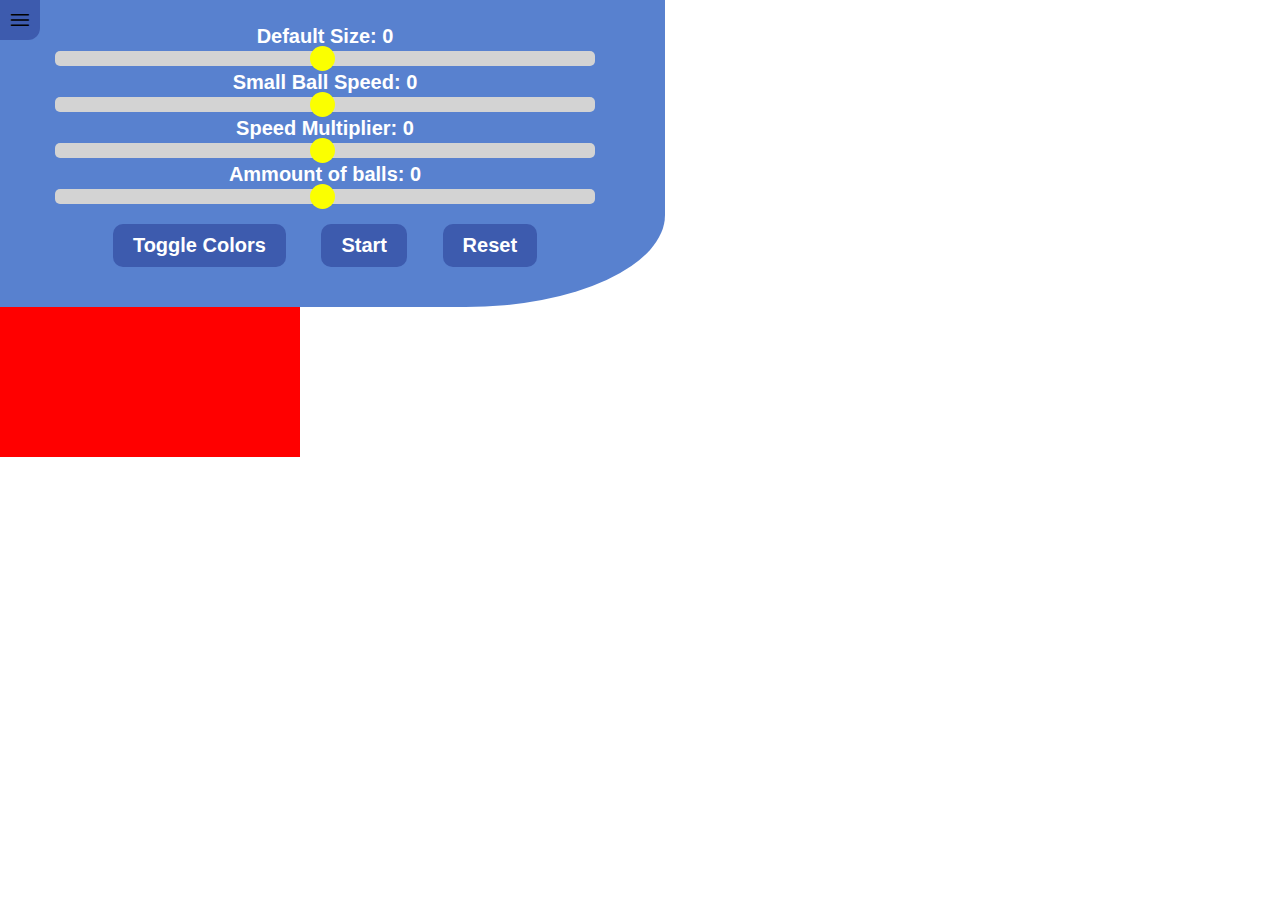
==== index.html @ 1017f567 "first commit" ====
<!DOCTYPE html>
<html lang="en">
	<head>
		<meta charset="UTF-8" />
		<meta http-equiv="X-UA-Compatible" content="IE=edge" />
		<meta name="viewport" content="width=device-width, initial-scale=1.0" />
		<title>Not Agar.io</title>
		<link rel="stylesheet" href="style.css" />
		<script defer src="main.js"></script>

		<link
			rel="stylesheet"
			href="https://fonts.googleapis.com/css2?family=Material+Symbols+Outlined:opsz,wght,FILL,GRAD@20..48,100..700,0..1,-50..200" />
	</head>
	<body>
		<span id="hideMenu" class="material-symbols-outlined"> menu </span>
		<div id="menu">
			<label for="defaultSize">Default Size: </label><span id="ds">0</span>
			<input
				id="defaultSize"
				class="slider"
				type="range"
				min="1"
				max="100"
				value="50" />
			<label for="smallBallSpeed">Small Ball Speed: </label
			><span id="sbs">0</span>
			<input
				id="smallBallSpeed"
				class="slider"
				type="range"
				min="1"
				max="100"
				value="50" />
			<label for="speedMultiplier">Speed Multiplier: </label
			><span id="sm">0</span>
			<input
				id="speedMultiplier"
				class="slider"
				type="range"
				min="1"
				max="100"
				value="50" />
			<label for="ammount">Ammount of balls: </label><span id="a">0</span>
			<input
				id="ammount"
				class="slider"
				type="range"
				min="1"
				max="100"
				value="50" />

			<button id="toggleColors">Toggle Colors</button>
			<button id="start">Start</button>
			<button id="reset">Reset</button>
		</div>
		<canvas></canvas>
	</body>
</html>
---- style.css ----
body {
	margin: 0;
	padding: 0;
}

canvas {
	background-color: red;
}

#menu {
	width: 600px;
	border-bottom-right-radius: 30%;
	background-color: #5881cf;
	color: #ffffff;
	padding: 25px;
	padding-right: 40px;
	margin: 0;
	font-size: 20px;
	font-family: Arial, Helvetica, sans-serif;
	font-weight: bold;
	text-align: center;
}

#hideMenu {
	position: absolute;
	top: 0;
	left: 0;
	padding: 8px;
	background-color: #3d5bae;
	border-bottom-right-radius: 30%;
	font-weight: bold;
}

#hideMenu :hover {
	cursor: pointer;
}

.hide {
	/* transition: background 500ms ease-in-out, color 1000ms ease-in-out; */
	display: none;
}

button {
	background-color: #3d5bae;
	color: #ffffff;
	padding: 10px;
	margin: 15px;
	padding-left: 20px;
	padding-right: 20px;
	border: none;
	border-radius: 10px;
	font-size: 20px;
	font-family: Arial, Helvetica, sans-serif;
	font-weight: bold;
	text-align: center;
}

.slider {
	-webkit-appearance: none;
	width: 90%;
	height: 15px;
	border-radius: 5px;
	background: #d3d3d3;
	outline: none;
	-webkit-transition: 0.2s;
	transition: opacity 0.2s;
}

.slider::-webkit-slider-thumb {
	-webkit-appearance: none;
	appearance: none;
	width: 25px;
	height: 25px;
	border-radius: 50%;
	background: #fbff00;
	cursor: pointer;
}

.slider::-moz-range-thumb {
	width: 25px;
	height: 25px;
	border-radius: 50%;
	background: #ffffff;
	cursor: pointer;
}

.material-symbols-outlined {
	font-variation-settings: 'FILL' 0, 'wght' 400, 'GRAD' 0, 'opsz' 48;
}
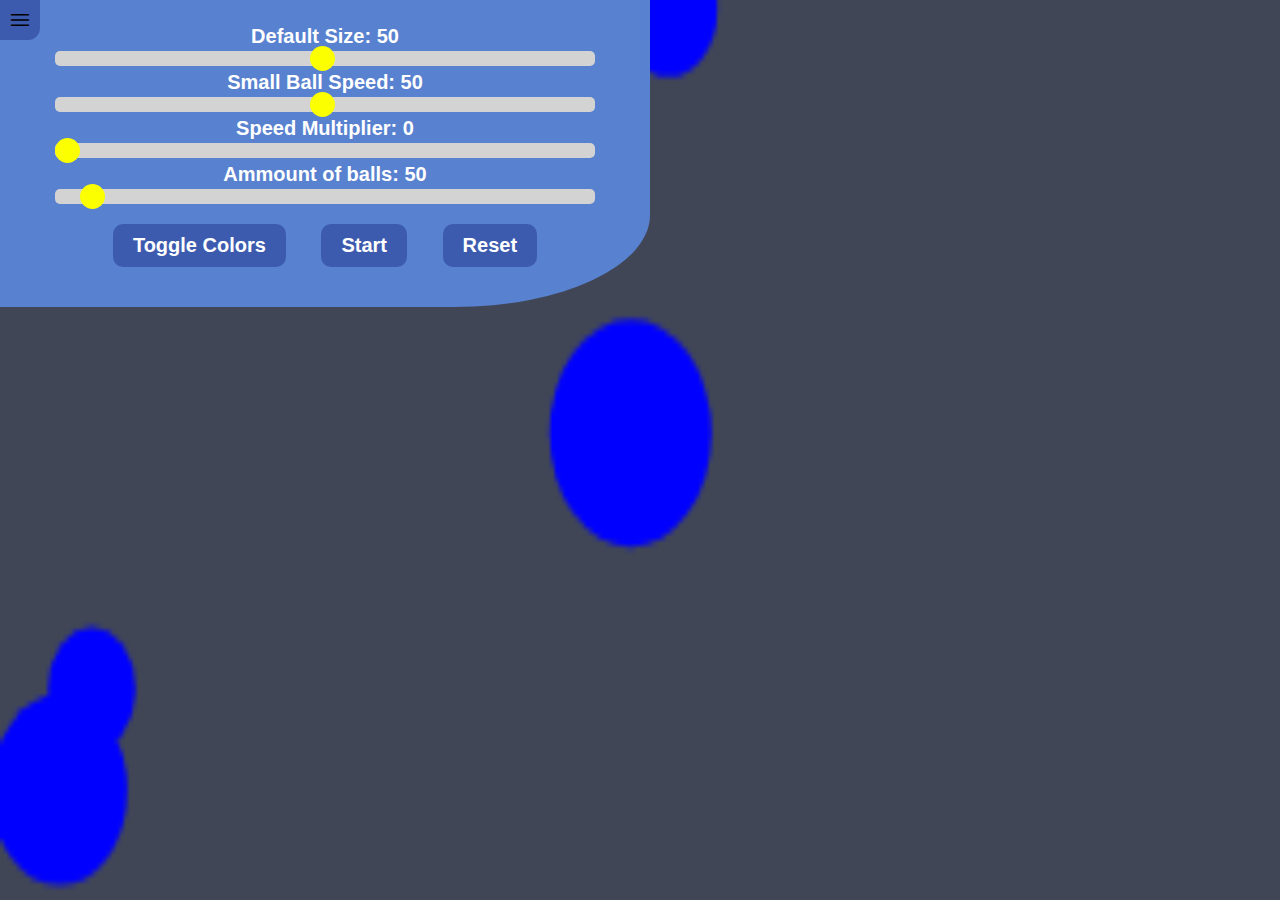
==== commit f0c21943: "balls on the screen, not very good, just a proof of concept" ====
--- a/index.html
+++ b/index.html
@@ -15,7 +15,7 @@
 	<body>
 		<span id="hideMenu" class="material-symbols-outlined"> menu </span>
 		<div id="menu">
-			<label for="defaultSize">Default Size: </label><span id="ds">0</span>
+			<label for="defaultSize">Default Size: </label><span id="ds">50</span>
 			<input
 				id="defaultSize"
 				class="slider"
@@ -24,7 +24,7 @@
 				max="100"
 				value="50" />
 			<label for="smallBallSpeed">Small Ball Speed: </label
-			><span id="sbs">0</span>
+			><span id="sbs">50</span>
 			<input
 				id="smallBallSpeed"
 				class="slider"
@@ -38,22 +38,22 @@
 				id="speedMultiplier"
 				class="slider"
 				type="range"
-				min="1"
-				max="100"
-				value="50" />
-			<label for="ammount">Ammount of balls: </label><span id="a">0</span>
+				min="0"
+				max="5"
+				value="0" />
+			<label for="ammount">Ammount of balls: </label><span id="a">50</span>
 			<input
 				id="ammount"
 				class="slider"
 				type="range"
 				min="1"
-				max="100"
+				max="1000"
 				value="50" />
 
 			<button id="toggleColors">Toggle Colors</button>
-			<button id="start">Start</button>
-			<button id="reset">Reset</button>
+			<button id="start" onclick="start()">Start</button>
+			<button id="reset" onclick="reset()">Reset</button>
 		</div>
-		<canvas></canvas>
+		<canvas id="ballPit"></canvas>
 	</body>
 </html>
--- a/style.css
+++ b/style.css
@@ -3,32 +3,41 @@
 	padding: 0;
 }
 
-canvas {
-	background-color: red;
+#ballPit {
+	background-color: #404656;
+	position: absolute;
+	z-index: 1;
+	height: 100%;
+	width: 100%;
 }
 
 #menu {
 	width: 600px;
+	height: max-content;
 	border-bottom-right-radius: 30%;
 	background-color: #5881cf;
 	color: #ffffff;
 	padding: 25px;
-	padding-right: 40px;
-	margin: 0;
 	font-size: 20px;
 	font-family: Arial, Helvetica, sans-serif;
 	font-weight: bold;
 	text-align: center;
+	position: absolute;
+	top: 0;
+	left: 0;
+	z-index: 2;
 }
 
 #hideMenu {
 	position: absolute;
 	top: 0;
 	left: 0;
+	z-index: 3;
 	padding: 8px;
 	background-color: #3d5bae;
 	border-bottom-right-radius: 30%;
 	font-weight: bold;
+	user-select: none;
 }
 
 #hideMenu :hover {
@@ -36,7 +45,6 @@
 }
 
 .hide {
-	/* transition: background 500ms ease-in-out, color 1000ms ease-in-out; */
 	display: none;
 }
 
@@ -56,7 +64,7 @@
 }
 
 .slider {
-	-webkit-appearance: none;
+	appearance: none;
 	width: 90%;
 	height: 15px;
 	border-radius: 5px;
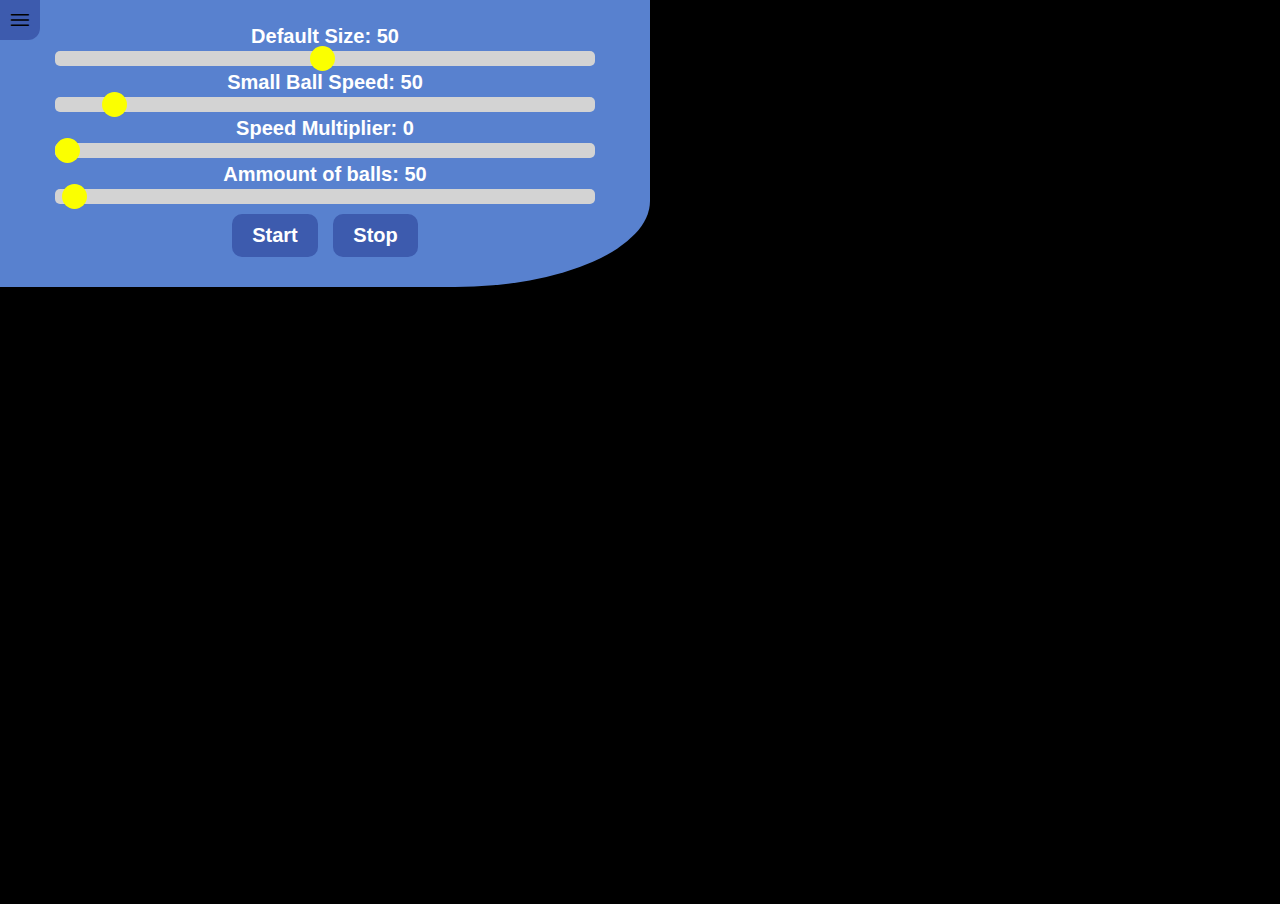
==== commit 7d109ae0: "not working as intended, but somewhat working" ====
--- a/index.html
+++ b/index.html
@@ -31,7 +31,7 @@
 				type="range"
 				min="1"
 				max="100"
-				value="50" />
+				value="10" />
 			<label for="speedMultiplier">Speed Multiplier: </label
 			><span id="sm">0</span>
 			<input
@@ -48,11 +48,10 @@
 				type="range"
 				min="1"
 				max="1000"
-				value="50" />
+				value="15" />
 
-			<button id="toggleColors">Toggle Colors</button>
-			<button id="start" onclick="start()">Start</button>
-			<button id="reset" onclick="reset()">Reset</button>
+			<button id="start" onclick="loop()">Start</button>
+			<button id="stop" onclick="stopLoop()">Stop</button>
 		</div>
 		<canvas id="ballPit"></canvas>
 	</body>
--- a/style.css
+++ b/style.css
@@ -1,14 +1,15 @@
 body {
 	margin: 0;
 	padding: 0;
+	overflow: hidden;
+	background-color: black;
 }
 
 #ballPit {
-	background-color: #404656;
-	position: absolute;
+	/* position: absolute;
 	z-index: 1;
 	height: 100%;
-	width: 100%;
+	width: 100%; */
 }
 
 #menu {
@@ -52,7 +53,7 @@
 	background-color: #3d5bae;
 	color: #ffffff;
 	padding: 10px;
-	margin: 15px;
+	margin: 5px;
 	padding-left: 20px;
 	padding-right: 20px;
 	border: none;
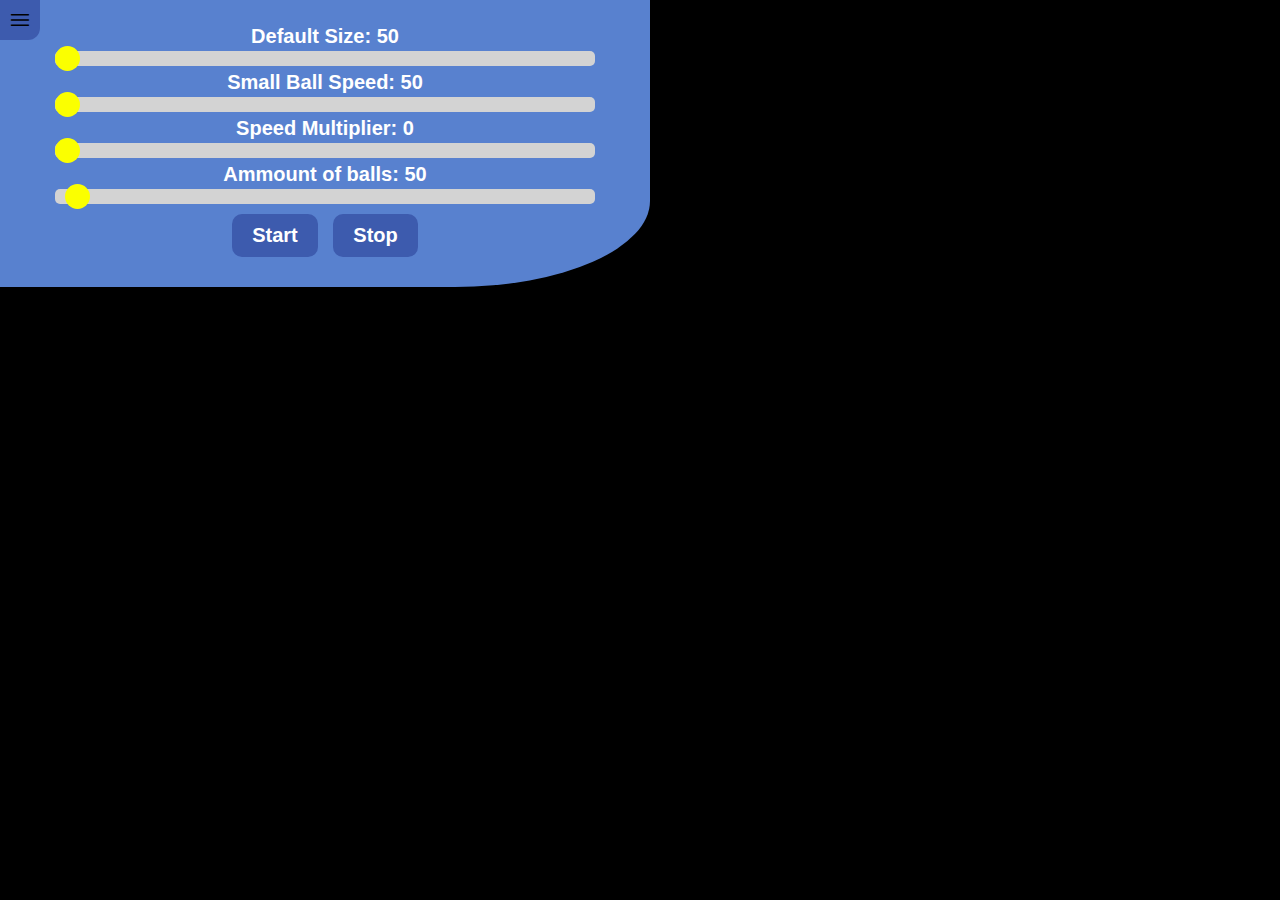
==== commit 279456b3: "prototipes everywhere" ====
--- a/index.html
+++ b/index.html
@@ -6,7 +6,7 @@
 		<meta name="viewport" content="width=device-width, initial-scale=1.0" />
 		<title>Not Agar.io</title>
 		<link rel="stylesheet" href="style.css" />
-		<script defer src="main.js"></script>
+		<script defer src="main copy.js"></script>
 
 		<link
 			rel="stylesheet"
@@ -22,7 +22,7 @@
 				type="range"
 				min="1"
 				max="100"
-				value="50" />
+				value="0" />
 			<label for="smallBallSpeed">Small Ball Speed: </label
 			><span id="sbs">50</span>
 			<input
@@ -31,7 +31,7 @@
 				type="range"
 				min="1"
 				max="100"
-				value="10" />
+				value="0" />
 			<label for="speedMultiplier">Speed Multiplier: </label
 			><span id="sm">0</span>
 			<input
@@ -48,9 +48,9 @@
 				type="range"
 				min="1"
 				max="1000"
-				value="15" />
+				value="20" />
 
-			<button id="start" onclick="loop()">Start</button>
+			<button id="start" onclick="startLoop()">Start</button>
 			<button id="stop" onclick="stopLoop()">Stop</button>
 		</div>
 		<canvas id="ballPit"></canvas>
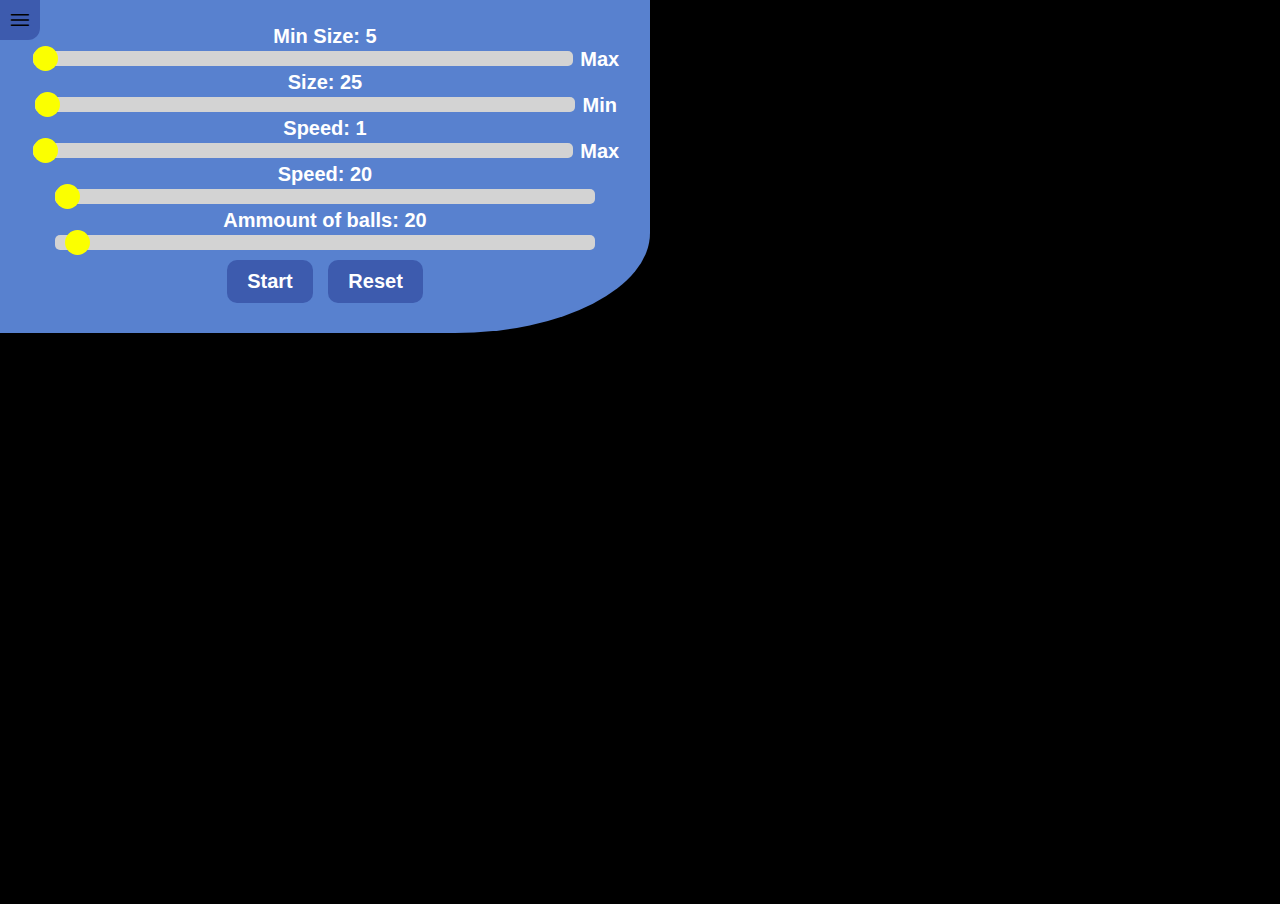
==== commit d5919062: "kinda working, but falls of the bike when user input is introduced" ====
--- a/index.html
+++ b/index.html
@@ -15,33 +15,39 @@
 	<body>
 		<span id="hideMenu" class="material-symbols-outlined"> menu </span>
 		<div id="menu">
-			<label for="defaultSize">Default Size: </label><span id="ds">50</span>
+			<label for="minSize">Min Size: </label><span id="minSi">5</span>
 			<input
-				id="defaultSize"
+				id="minSize"
+				class="slider"
+				type="range"
+				min="5"
+				max="25"
+				value="5" />
+			<label for="maxSize">Max Size: </label><span id="maxSi">25</span>
+			<input
+				id="maxSize"
+				class="slider"
+				type="range"
+				min="25"
+				max="50"
+				value="25" />
+			<label for="minSpeed">Min Speed: </label><span id="minS">1</span>
+			<input
+				id="minSpeed"
 				class="slider"
 				type="range"
 				min="1"
-				max="100"
-				value="0" />
-			<label for="smallBallSpeed">Small Ball Speed: </label
-			><span id="sbs">50</span>
+				max="20"
+				value="1" />
+			<label for="maxSpeed">Max Speed: </label><span id="maxS">20</span>
 			<input
-				id="smallBallSpeed"
+				id="maxSpeed"
 				class="slider"
 				type="range"
-				min="1"
+				min="20"
 				max="100"
-				value="0" />
-			<label for="speedMultiplier">Speed Multiplier: </label
-			><span id="sm">0</span>
-			<input
-				id="speedMultiplier"
-				class="slider"
-				type="range"
-				min="0"
-				max="5"
-				value="0" />
-			<label for="ammount">Ammount of balls: </label><span id="a">50</span>
+				value="20" />
+			<label for="ammount">Ammount of balls: </label><span id="a">20</span>
 			<input
 				id="ammount"
 				class="slider"
@@ -51,7 +57,7 @@
 				value="20" />
 
 			<button id="start" onclick="startLoop()">Start</button>
-			<button id="stop" onclick="stopLoop()">Stop</button>
+			<button id="reset" onclick="resetLoop()">Reset</button>
 		</div>
 		<canvas id="ballPit"></canvas>
 	</body>
--- a/style.css
+++ b/style.css
@@ -3,13 +3,6 @@
 	padding: 0;
 	overflow: hidden;
 	background-color: black;
-}
-
-#ballPit {
-	/* position: absolute;
-	z-index: 1;
-	height: 100%;
-	width: 100%; */
 }
 
 #menu {
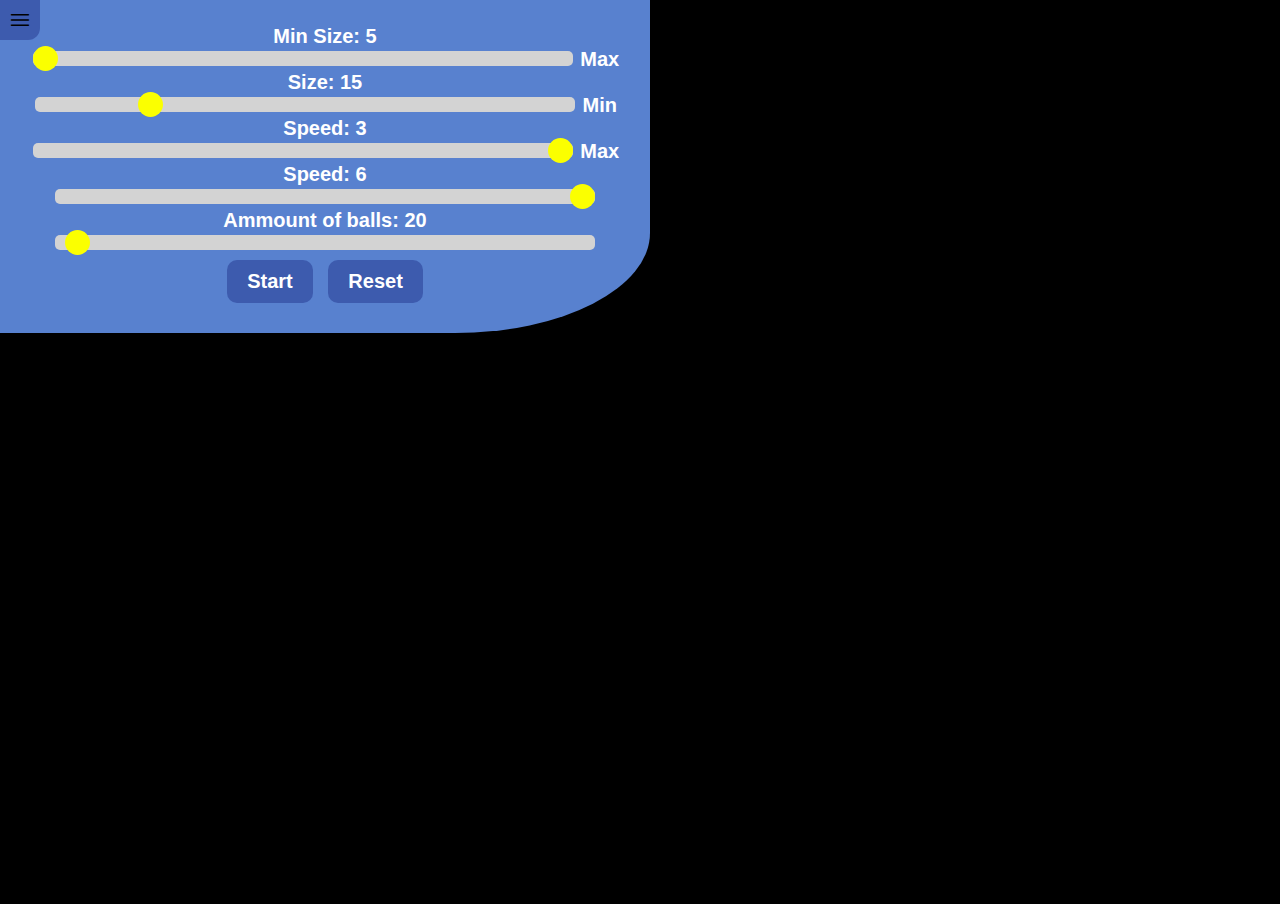
==== commit 4da09d54: "found that bug, now adjustments to the code" ====
--- a/index.html
+++ b/index.html
@@ -21,32 +21,32 @@
 				class="slider"
 				type="range"
 				min="5"
-				max="25"
+				max="15"
 				value="5" />
-			<label for="maxSize">Max Size: </label><span id="maxSi">25</span>
+			<label for="maxSize">Max Size: </label><span id="maxSi">15</span>
 			<input
 				id="maxSize"
 				class="slider"
 				type="range"
-				min="25"
-				max="50"
-				value="25" />
-			<label for="minSpeed">Min Speed: </label><span id="minS">1</span>
+				min="10"
+				max="35"
+				value="15" />
+			<label for="minSpeed">Min Speed: </label><span id="minS">3</span>
 			<input
 				id="minSpeed"
 				class="slider"
 				type="range"
 				min="1"
-				max="20"
-				value="1" />
-			<label for="maxSpeed">Max Speed: </label><span id="maxS">20</span>
+				max="3"
+				value="3" />
+			<label for="maxSpeed">Max Speed: </label><span id="maxS">6</span>
 			<input
 				id="maxSpeed"
 				class="slider"
 				type="range"
-				min="20"
-				max="100"
-				value="20" />
+				min="2"
+				max="6"
+				value="6" />
 			<label for="ammount">Ammount of balls: </label><span id="a">20</span>
 			<input
 				id="ammount"
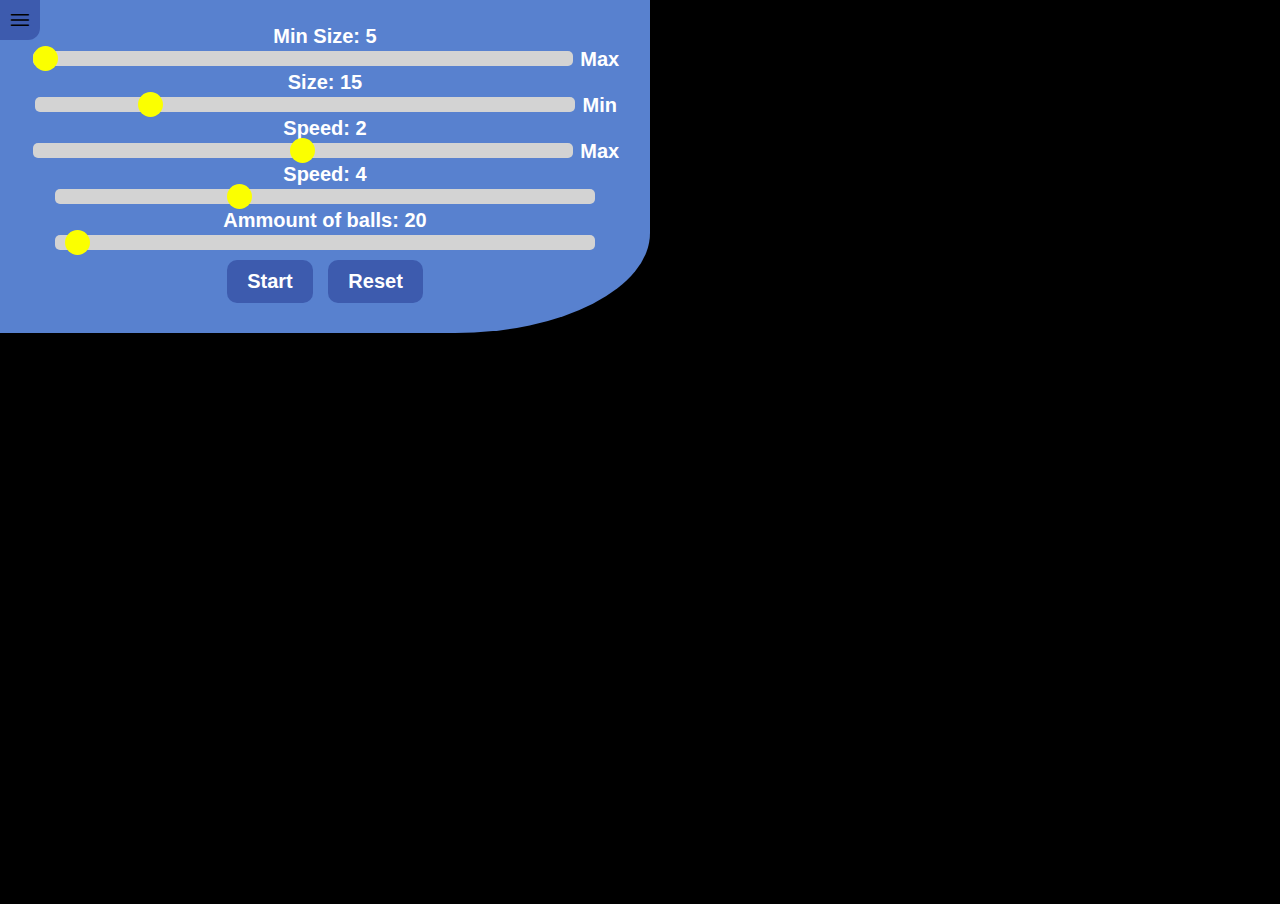
==== commit fb0aba79: "adjustments to the slider, added gravitating to mouse cursor, a little jaggy" ====
--- a/index.html
+++ b/index.html
@@ -31,22 +31,24 @@
 				min="10"
 				max="35"
 				value="15" />
-			<label for="minSpeed">Min Speed: </label><span id="minS">3</span>
+			<label for="minSpeed">Min Speed: </label><span id="minS">2</span>
 			<input
 				id="minSpeed"
 				class="slider"
 				type="range"
 				min="1"
 				max="3"
-				value="3" />
-			<label for="maxSpeed">Max Speed: </label><span id="maxS">6</span>
+				step="0.5"
+				value="2" />
+			<label for="maxSpeed">Max Speed: </label><span id="maxS">4</span>
 			<input
 				id="maxSpeed"
 				class="slider"
 				type="range"
 				min="2"
-				max="6"
-				value="6" />
+				max="8"
+				step="0.5"
+				value="4" />
 			<label for="ammount">Ammount of balls: </label><span id="a">20</span>
 			<input
 				id="ammount"
